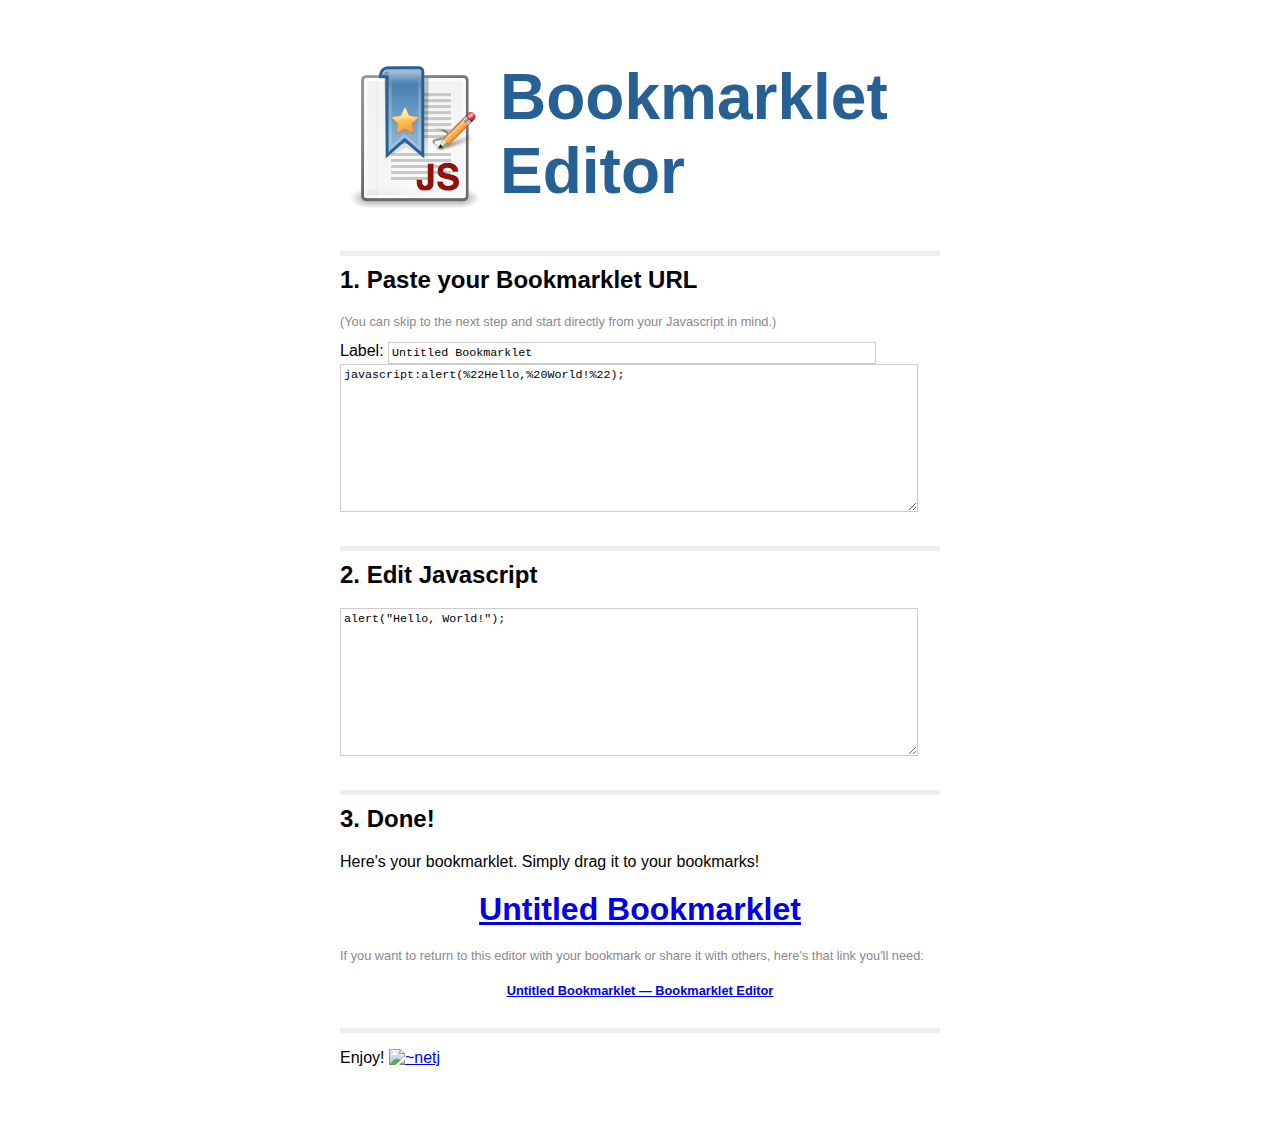
==== BookmarkletEditor/index.html @ 5b8d1cf3 "Artwork, favicon references as comments" ====
﻿<!DOCTYPE html>
<html>
    <head>
        <meta charset="utf-8">
        <title>Bookmarklet Editor</title>
        <link rel="shortcut icon" href="favicon.ico" type="image/x-icon">
        <link rel="icon" href="bookmarklet-editor.png" type="image/png">
        <script src="http://code.jquery.com/jquery-1.7.1.min.js"
            latestsrc="http://code.jquery.com/jquery-latest.min.js"
            ></script>
        <style>
            body {
                margin: 60px auto;
                width: 600px;
            }
            h2, hr {
                margin-top: 30px;
            }
            h2 {
                border-top: 5px solid #eee;
                padding-top: 10px;
            }
            hr {
                height: 5px;
                border: 0px none;
                background-color: #eee;
            }

            body {
                font-family: 'Lucida Grande', Helvetica, sans-serif;
            }
            #artwork {
                float: left;
                height: 150px;
                margin-right: 10px;
            }
            #title {
                font-size: 64px;
                color: #276094;
            }

            .advice {
                font-size: 80%;
                color: #888;
            }

            input, textarea {
                font-family: monospace;
                font-size: .9em;
                border: 1px solid #ccc;
                padding: 3px;
            }
            input {
                width: 80%;
            }
            textarea {
                width: 95%;
            }

            .link {
                display: block;
                margin: 20px auto;
                text-align: center;
                font-weight: bold;
            }
            #bookmarklet-link {
                font-size: 200%;
            }
        </style>
    </head>
    <body>
        <a href="http://netj.github.com/webutils/BookmarkletEditor/" style="text-decoration: none !important;">
            <img id="artwork" src="bookmarklet-editor.png" alt="">
            <h1 id="title">Bookmarklet Editor</h2>
        </a>

        <div id="frame">
            <div id="bookmarklet-pane">
                <h2>1. Paste your Bookmarklet URL</h2>
                <p class="advice">
                (You can skip to the next step and start directly from your Javascript in mind.)
                </p>
                <label for="bookmarklet-label">Label:</label>
                <input type="text" id="bookmarklet-label" value="Untitled Bookmarklet" size="80">
                <br>
                <textarea id="bookmarklet" rows="10" cols="80">javascript:alert(%22Hello,%20World!%22);</textarea>
                <br>
            </div>

            <div id="code-pane">
                <h2>2. Edit Javascript</h2>
                <textarea id="script" rows="10" cols="80">alert("Hello, World!");</textarea>
            </div>

            <div id="links-pane">
                <h2>3. Done!</h2>
                <p>
                Here's your bookmarklet.  Simply drag it to your bookmarks!<br>
                <a href="#" id="bookmarklet-link" class="link">Untitled Bookmarklet</a>
                </p>
                <p class="advice">
                If you want to return to this editor with your bookmark or
                share it with others, here's that link you'll need:<br>
                    <a href="#" id="link-to-editor" class="link">Untitled Bookmarklet — Bookmarklet Editor</a>
                </p>
                <hr>
                <p>
                Enjoy! <a href="https://github.com/netj"><img
                    src="http://www.gravatar.com/avatar/697258b43bbf3d4e86853b6062e42217.png"
                    alt="~netj" style="height:20px; vertical-align:top;"></a>
                </p>
                </ul>
            </div>
        </div>

        <script src="http://cdnjs.cloudflare.com/ajax/libs/coffee-script/1.2.0/coffee-script.min.js"
            origsrc="http://coffeescript.org/extras/coffee-script.js"></script>
        <script type="text/coffeescript">
            encode = ->
                bklet = "javascript:" + encodeURI this.value
                $("#bookmarklet")
                    .val(bklet)
                updateContents

            decode = ->
                bklet = this.value.replace /^\s*javascript:\s*/i, ""
                js = decodeURI bklet
                $("#script")
                    .val(js)
                updateContents

            encodeHash = (label, bklet) ->
                location.hash  = "#"+ "label="+ escape label
                location.hash += "&"+ "url="  + escape bklet

            decodeHash = ->
                if location.hash and location.hash.length > 1
                    args = {}
                    for pair in (location.hash.substring 1).split /&/
                        nv = pair.split "=", 2
                        args[nv[0]] = unescape nv[1]
                    $("#bookmarklet")
                        .val(args.url)
                        .trigger("change")
                    $("#bookmarklet-label")
                        .val(args.label)
                        .trigger("change")

            updateContents = ->
                bklet = $("#bookmarklet").val()
                label = $("#bookmarklet-label").val() ? "Your Bookmarklet"
                $("#bookmarklet-link")
                    .attr("href", bklet)
                    .text(label)
                encodeHash label, bklet
                title = label + " — Bookmarklet Editor"
                $("#link-to-editor")
                    .attr("href", location.href)
                    .text(title)
                document.title = title

            $(document).ready ->
                $("#script")
                    .keyup(encode)
                    .change(encode)
                $("#bookmarklet")
                    .keyup(decode)
                    .change(decode)
                $("#bookmarklet-label")
                    .keyup(updateContents)
                    .change(updateContents)
                decodeHash()
        </script>
    </body>
</html>
<!--
Artwork is a remix of following images:

* <http://findicons.com/icon/84715/bookmark?width=150>
* <http://findicons.com/icon/157765/pencil?id=377492>
* <http://findicons.com/icon/62870/knewstuff>

Favicon is generated using: <http://tools.dynamicdrive.com/favicon/>
-->
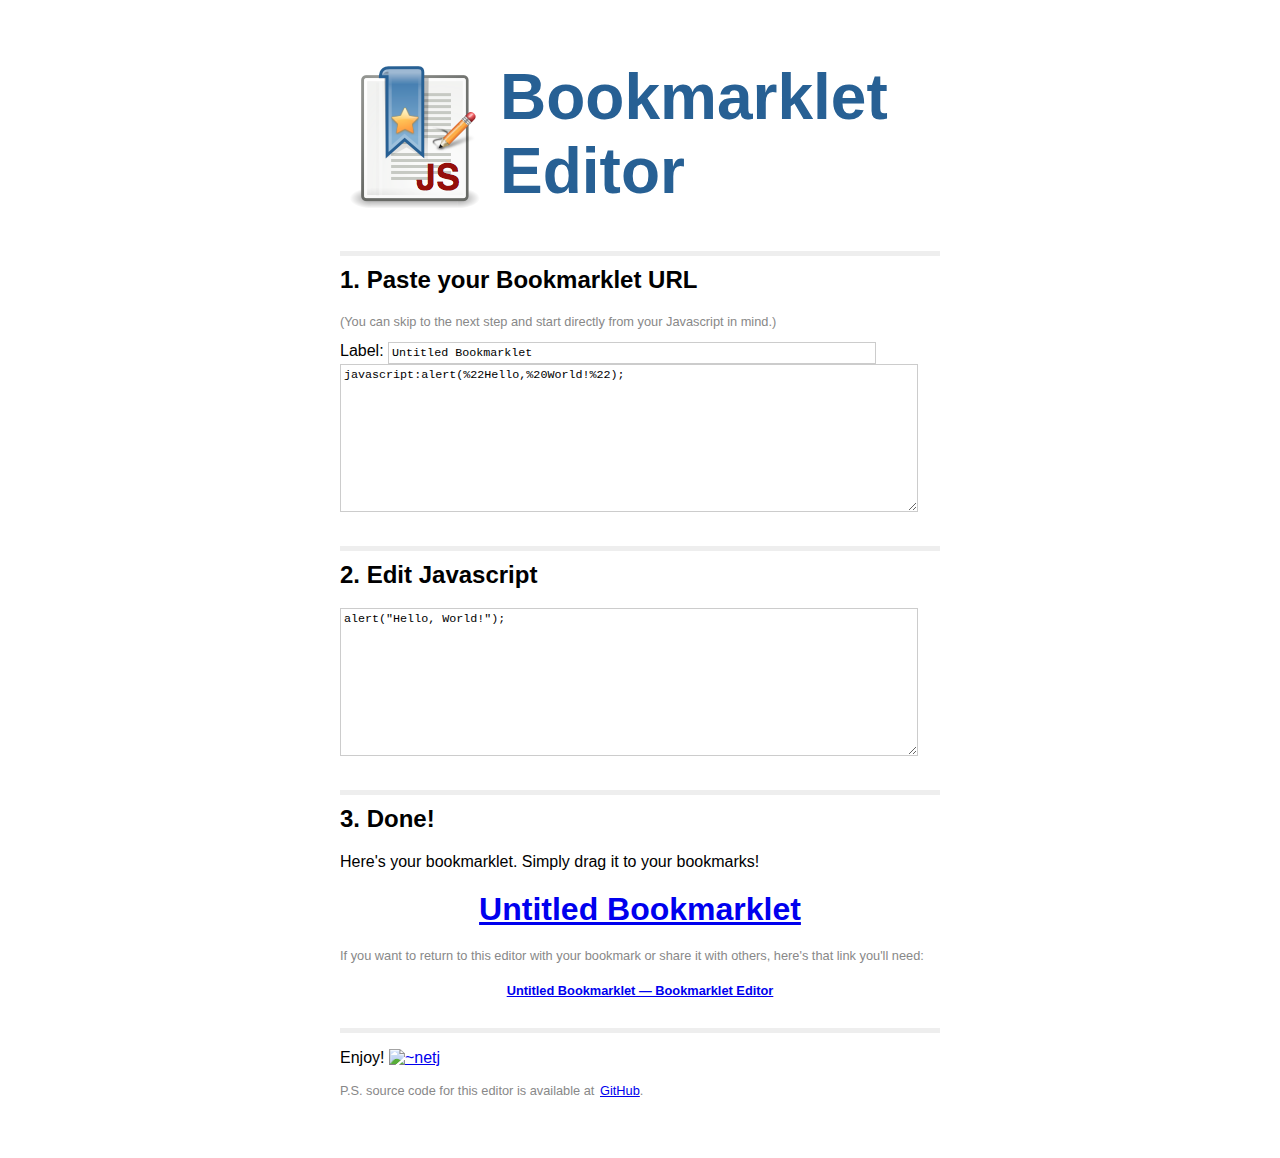
==== commit 3b56d57d: "BookmarkletEditor: Fixed some default links, added GitHub repo link" ====
--- a/BookmarkletEditor/index.html
+++ b/BookmarkletEditor/index.html
@@ -3,12 +3,16 @@
     <head>
         <meta charset="utf-8">
         <title>Bookmarklet Editor</title>
-        <link rel="shortcut icon" href="favicon.ico" type="image/x-icon">
-        <link rel="icon" href="bookmarklet-editor.png" type="image/png">
-        <script src="http://code.jquery.com/jquery-1.7.1.min.js"
-            latestsrc="http://code.jquery.com/jquery-latest.min.js"
-            ></script>
-        <style>
+        <link rel="shortcut icon" type="image/x-icon" href="favicon.ico">
+        <link rel="icon" type="image/png" href="bookmarklet-editor.png">
+        <script type="text/javascript" src="http://code.jquery.com/jquery-1.7.1.min.js"
+            latestsrc="http://code.jquery.com/jquery-latest.min.js"></script>
+        <script type="text/javascript" src="http://cdnjs.cloudflare.com/ajax/libs/coffee-script/1.2.0/coffee-script.min.js"
+            origsrc="http://coffeescript.org/extras/coffee-script.js"></script>
+        <link rel="stylesheet" type="text/css" href="codemirror2/lib/codemirror.css">
+        <script type="text/javascript" src="codemirror2/lib/codemirror.js"></script>
+        <script type="text/javascript" src="codemirror2/mode/javascript/javascript.js"></script>
+        <style type="text/css">
             body {
                 margin: 60px auto;
                 width: 600px;
@@ -89,19 +93,19 @@
 
             <div id="code-pane">
                 <h2>2. Edit Javascript</h2>
-                <textarea id="script" rows="10" cols="80">alert("Hello, World!");</textarea>
+                <textarea id="code" rows="10" cols="80">alert("Hello, World!");</textarea>
             </div>
 
             <div id="links-pane">
                 <h2>3. Done!</h2>
                 <p>
                 Here's your bookmarklet.  Simply drag it to your bookmarks!<br>
-                <a href="#" id="bookmarklet-link" class="link">Untitled Bookmarklet</a>
+                <a href="javascript:alert(%22Hello,%20World!%22);" id="bookmarklet-link" class="link">Untitled Bookmarklet</a>
                 </p>
                 <p class="advice">
                 If you want to return to this editor with your bookmark or
                 share it with others, here's that link you'll need:<br>
-                    <a href="#" id="link-to-editor" class="link">Untitled Bookmarklet — Bookmarklet Editor</a>
+                    <a href="#label=Untitled%20Bookmarklet&url=javascript%3Aalert%28%2522Hello%2C%2520World%21%2522%29%3B" id="link-to-editor" class="link">Untitled Bookmarklet — Bookmarklet Editor</a>
                 </p>
                 <hr>
                 <p>
@@ -109,25 +113,31 @@
                     src="http://www.gravatar.com/avatar/697258b43bbf3d4e86853b6062e42217.png"
                     alt="~netj" style="height:20px; vertical-align:top;"></a>
                 </p>
+                <p class="advice">
+                P.S. source code for this editor is available at <a
+                    href="https://github.com/netj/webutils/tree/gh-pages/BookmarkletEditor"><img
+                    src="https://github.com/favicon.ico" type="image/x-icon"
+                    style="vertical-align:top; margin-right:2px;"
+                    alt="">GitHub</a>.
+                </p>
                 </ul>
             </div>
         </div>
 
-        <script src="http://cdnjs.cloudflare.com/ajax/libs/coffee-script/1.2.0/coffee-script.min.js"
-            origsrc="http://coffeescript.org/extras/coffee-script.js"></script>
         <script type="text/coffeescript">
+            editor = null
+
             encode = ->
-                bklet = "javascript:" + encodeURI this.value
+                bklet = "javascript:" + encodeURI editor.getValue()
                 $("#bookmarklet")
                     .val(bklet)
-                updateContents
+                updateContents()
 
             decode = ->
                 bklet = this.value.replace /^\s*javascript:\s*/i, ""
                 js = decodeURI bklet
-                $("#script")
-                    .val(js)
-                updateContents
+                editor.setValue(js)
+                updateContents()
 
             encodeHash = (label, bklet) ->
                 location.hash  = "#"+ "label="+ escape label
@@ -160,15 +170,19 @@
                 document.title = title
 
             $(document).ready ->
-                $("#script")
-                    .keyup(encode)
-                    .change(encode)
+                # setup UI
+                $("#bookmarklet-label")
+                    .keyup(updateContents)
+                    .change(updateContents)
                 $("#bookmarklet")
                     .keyup(decode)
                     .change(decode)
-                $("#bookmarklet-label")
-                    .keyup(updateContents)
-                    .change(updateContents)
+                editor = CodeMirror.fromTextArea $("#code")[0],
+                    lineWrapping: true
+                    lineNumbers: true
+                    matchBrackets: true
+                    onChange: encode
+                # load info from URL
                 decodeHash()
         </script>
     </body>
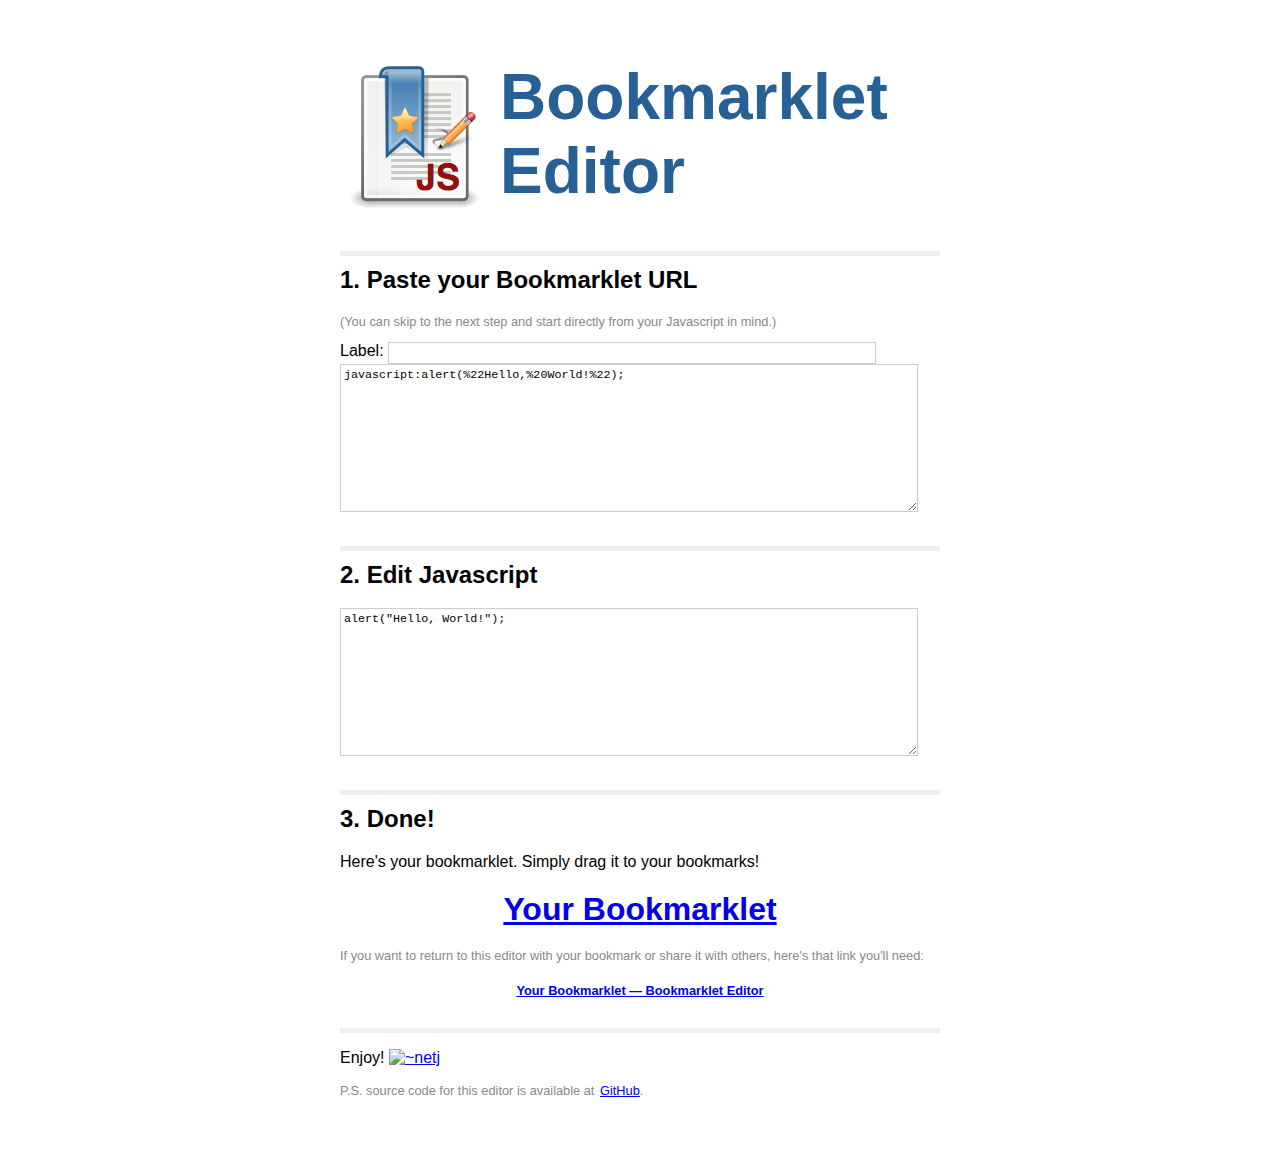
==== commit 82cd0838: "BookmarkletEditor: added Google Analytics" ====
--- a/BookmarkletEditor/index.html
+++ b/BookmarkletEditor/index.html
@@ -85,7 +85,7 @@
                 (You can skip to the next step and start directly from your Javascript in mind.)
                 </p>
                 <label for="bookmarklet-label">Label:</label>
-                <input type="text" id="bookmarklet-label" value="Untitled Bookmarklet" size="80">
+                <input type="text" id="bookmarklet-label" value="" size="80">
                 <br>
                 <textarea id="bookmarklet" rows="10" cols="80">javascript:alert(%22Hello,%20World!%22);</textarea>
                 <br>
@@ -100,12 +100,16 @@
                 <h2>3. Done!</h2>
                 <p>
                 Here's your bookmarklet.  Simply drag it to your bookmarks!<br>
-                <a href="javascript:alert(%22Hello,%20World!%22);" id="bookmarklet-link" class="link">Untitled Bookmarklet</a>
+                <a href="javascript:alert(%22Hello,%20World!%22);"
+                    id="bookmarklet-link" class="link">Your Bookmarklet</a>
                 </p>
                 <p class="advice">
                 If you want to return to this editor with your bookmark or
                 share it with others, here's that link you'll need:<br>
-                    <a href="#label=Untitled%20Bookmarklet&url=javascript%3Aalert%28%2522Hello%2C%2520World%21%2522%29%3B" id="link-to-editor" class="link">Untitled Bookmarklet — Bookmarklet Editor</a>
+                    <a
+                        href="#label=&url=javascript%3Aalert%28%2522Hello%2C%2520World%21%2522%29%3B"
+                        id="link-to-editor" class="link">Your Bookmarklet —
+                        Bookmarklet Editor</a>
                 </p>
                 <hr>
                 <p>
@@ -140,8 +144,9 @@
                 updateContents()
 
             encodeHash = (label, bklet) ->
-                location.hash  = "#"+ "label="+ escape label
-                location.hash += "&"+ "url="  + escape bklet
+                hash  = "#"+ "label="+ escape label
+                hash += "&"+ "url="  + escape bklet
+                location.hash = hash
 
             decodeHash = ->
                 if location.hash and location.hash.length > 1
@@ -155,19 +160,23 @@
                     $("#bookmarklet-label")
                         .val(args.label)
                         .trigger("change")
+                else
+                    updateContents()
 
             updateContents = ->
                 bklet = $("#bookmarklet").val()
-                label = $("#bookmarklet-label").val() ? "Your Bookmarklet"
+                label = $("#bookmarklet-label").val()
+                nonemptyLabel = label || "Your Bookmarklet"
                 $("#bookmarklet-link")
                     .attr("href", bklet)
-                    .text(label)
+                    .text(nonemptyLabel)
+                title = "#{if label?.length then "#{label} — " else ""}Bookmarklet Editor"
+                nonemptyTitle = "#{nonemptyLabel} — Bookmarklet Editor"
                 encodeHash label, bklet
-                title = label + " — Bookmarklet Editor"
+                document.title = title
                 $("#link-to-editor")
                     .attr("href", location.href)
-                    .text(title)
-                document.title = title
+                    .text(nonemptyTitle)
 
             $(document).ready ->
                 # setup UI
@@ -185,6 +194,21 @@
                 # load info from URL
                 decodeHash()
         </script>
+
+        <!-- Google Analytics -->
+        <script type="text/javascript">
+        
+          var _gaq = _gaq || [];
+          _gaq.push(['_setAccount', 'UA-29293848-1']);
+          _gaq.push(['_trackPageview']);
+        
+          (function() {
+            var ga = document.createElement('script'); ga.type = 'text/javascript'; ga.async = true;
+            ga.src = ('https:' == document.location.protocol ? 'https://ssl' : 'http://www') + '.google-analytics.com/ga.js';
+            var s = document.getElementsByTagName('script')[0]; s.parentNode.insertBefore(ga, s);
+          })();
+        
+        </script>
     </body>
 </html>
 <!--
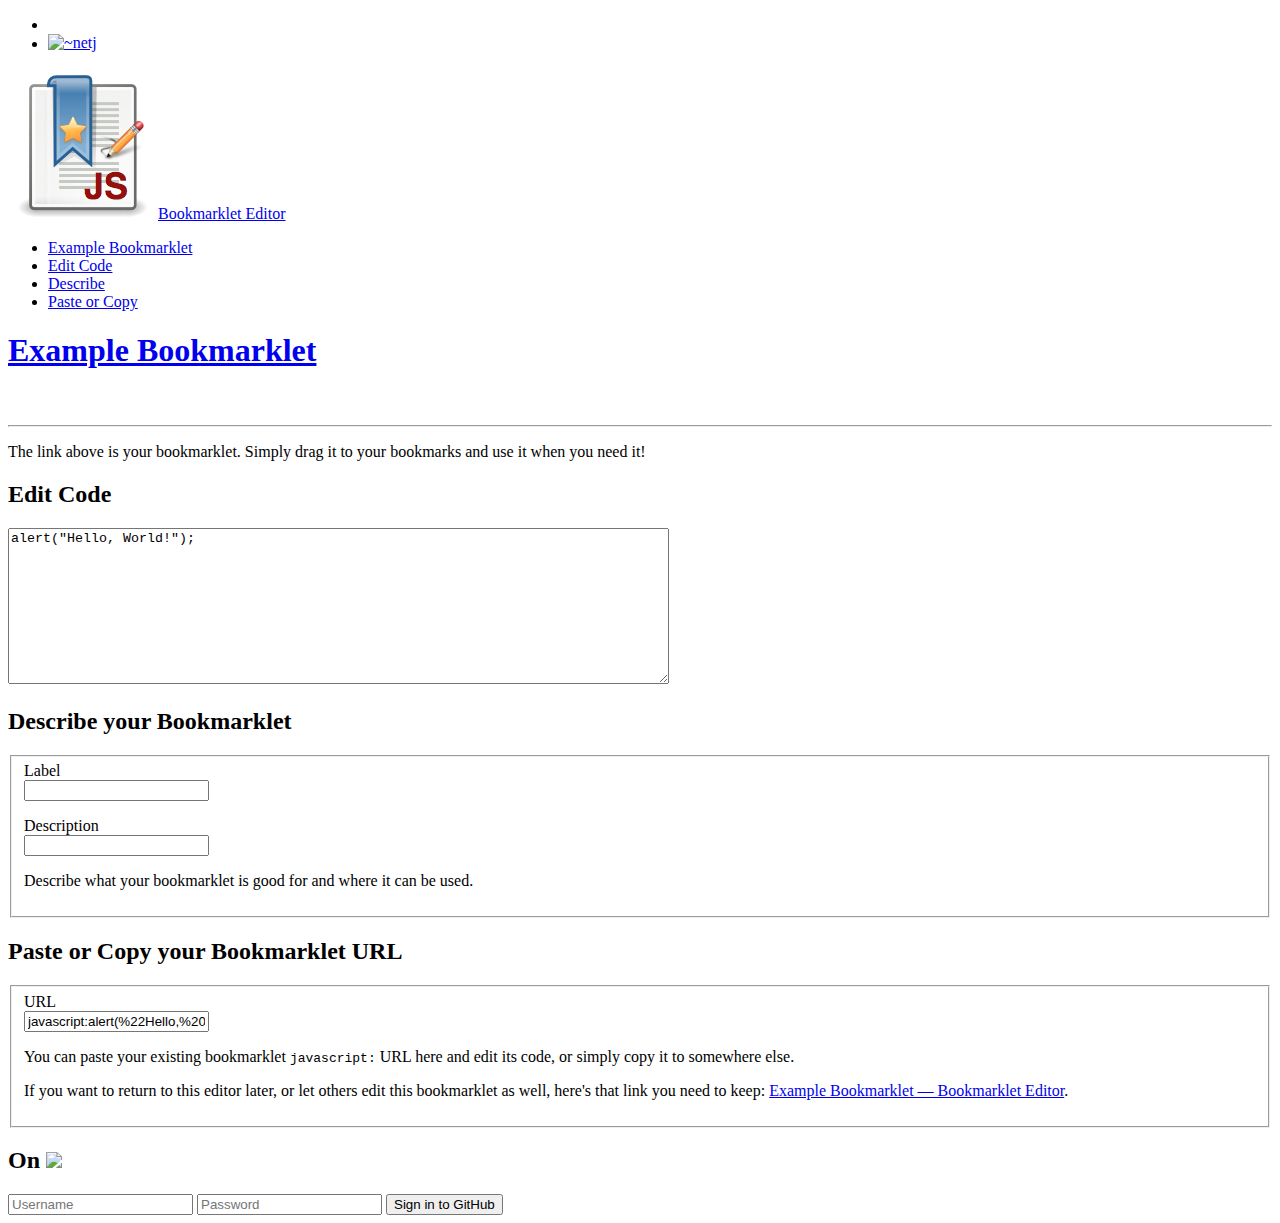
==== commit d4380636: "WIP: creating a new Gist and loading it back" ====
--- a/BookmarkletEditor/index.html
+++ b/BookmarkletEditor/index.html
@@ -1,215 +1,480 @@
 ﻿<!DOCTYPE html>
 <html>
-    <head>
-        <meta charset="utf-8">
-        <title>Bookmarklet Editor</title>
-        <link rel="shortcut icon" type="image/x-icon" href="favicon.ico">
-        <link rel="icon" type="image/png" href="bookmarklet-editor.png">
-        <script type="text/javascript" src="http://code.jquery.com/jquery-1.7.1.min.js"
-            latestsrc="http://code.jquery.com/jquery-latest.min.js"></script>
-        <script type="text/javascript" src="http://cdnjs.cloudflare.com/ajax/libs/coffee-script/1.2.0/coffee-script.min.js"
-            origsrc="http://coffeescript.org/extras/coffee-script.js"></script>
-        <link rel="stylesheet" type="text/css" href="codemirror2/lib/codemirror.css">
-        <script type="text/javascript" src="codemirror2/lib/codemirror.js"></script>
-        <script type="text/javascript" src="codemirror2/mode/javascript/javascript.js"></script>
-        <style type="text/css">
-            body {
-                margin: 60px auto;
-                width: 600px;
-            }
-            h2, hr {
-                margin-top: 30px;
-            }
-            h2 {
-                border-top: 5px solid #eee;
-                padding-top: 10px;
-            }
-            hr {
-                height: 5px;
-                border: 0px none;
-                background-color: #eee;
-            }
-
-            body {
-                font-family: 'Lucida Grande', Helvetica, sans-serif;
-            }
-            #artwork {
-                float: left;
-                height: 150px;
-                margin-right: 10px;
-            }
-            #title {
-                font-size: 64px;
-                color: #276094;
-            }
-
-            .advice {
-                font-size: 80%;
-                color: #888;
-            }
-
-            input, textarea {
-                font-family: monospace;
-                font-size: .9em;
-                border: 1px solid #ccc;
-                padding: 3px;
-            }
-            input {
-                width: 80%;
-            }
-            textarea {
-                width: 95%;
-            }
-
-            .link {
-                display: block;
-                margin: 20px auto;
-                text-align: center;
-                font-weight: bold;
-            }
-            #bookmarklet-link {
-                font-size: 200%;
-            }
-        </style>
-    </head>
-    <body>
-        <a href="http://netj.github.com/webutils/BookmarkletEditor/" style="text-decoration: none !important;">
-            <img id="artwork" src="bookmarklet-editor.png" alt="">
-            <h1 id="title">Bookmarklet Editor</h2>
-        </a>
-
-        <div id="frame">
-            <div id="bookmarklet-pane">
-                <h2>1. Paste your Bookmarklet URL</h2>
-                <p class="advice">
-                (You can skip to the next step and start directly from your Javascript in mind.)
-                </p>
-                <label for="bookmarklet-label">Label:</label>
-                <input type="text" id="bookmarklet-label" value="" size="80">
-                <br>
-                <textarea id="bookmarklet" rows="10" cols="80">javascript:alert(%22Hello,%20World!%22);</textarea>
-                <br>
+  <head>
+    <meta charset="utf-8">
+    <title>Bookmarklet Editor</title>
+    <link rel="shortcut icon" type="image/x-icon" href="favicon.ico">
+    <link rel="icon" type="image/png" href="bookmarklet-editor.png">
+    <script type="text/javascript" src="http://cdnjs.cloudflare.com/ajax/libs/coffee-script/1.3.1/coffee-script.min.js"
+      origsrc="http://coffeescript.org/extras/coffee-script.js"></script>
+    <script type="text/javascript" src="http://code.jquery.com/jquery-1.7.1.min.js"
+      latestsrc="http://code.jquery.com/jquery-latest.min.js"></script>
+    <script type="text/javascript" src="bootstrap/js/bootstrap-scrollspy.js"></script>
+    <script type="text/javascript" src="codemirror2/lib/codemirror.js"></script>
+    <script type="text/javascript" src="codemirror2/mode/javascript/javascript.js"></script>
+    <link rel="stylesheet" type="text/css" href="codemirror2/lib/codemirror.css">
+    <style type="text/less">
+      @import "bootstrap/less/bootstrap.less";
+      @import "bootstrap/less/responsive.less";
+
+      @media screen and (min-width: 980px) {
+        body {
+          padding-top : 60px;
+          padding-bottom: 40px;
+        }
+      }
+
+      .brand img {
+        height: 22px;
+        margin-right: 5px;
+        vertical-align: text-bottom;
+      }
+
+      #gist-logo {
+        height: 2.5ex;
+        vertical-align: middle;
+      }
+
+      #bookmarklet { // url
+        font-family: @monoFontFamily;
+      }
+
+      .controls {
+        .input-prepend {
+          display: block;
+          input.input-xxlarge {
+            width: 85%;
+          }
+        }
+      }
+
+      .CodeMirror {
+        background-color: @inputBackground;
+        border: 1px solid @inputBorder;
+        .border-radius(@inputBorderRadius);
+        .box-shadow(inset 0 1px 1px rgba(0,0,0,.075));
+        .transition(~"border linear 0.2s, box-shadow linear 0.2s");
+
+        // Focus state
+        &.CodeMirror-focused {
+          border-color: rgba(82,168,236,.8);
+          outline: 0;
+          outline: thin dotted \9; /* IE6-9 */
+          .box-shadow(~"inset 0 1px 1px rgba(0,0,0,.075), 0 0 8px rgba(82,168,236,.6)");
+        }
+
+        .CodeMirror-gutter {
+          .border-radius(@inputBorderRadius 0 0 @inputBorderRadius);
+        }
+        .CodeMirror-scroll {
+          height: auto;
+          overflow-y: hidden;
+          overflow-x: auto;
+        }
+      }
+    </style>
+    <script type="text/javascript" src="http://lesscss.googlecode.com/files/less-1.3.0.min.js"></script>
+  </head>
+
+  <body data-spy="scroll">
+
+    <div class="navbar navbar-fixed-top">
+      <div class="navbar-inner">
+        <div class="container-fluid">
+          <a class="btn btn-navbar" data-toggle="collapse" data-target=".nav-collapse">
+            <span class="icon-bar"></span>
+            <span class="icon-bar"></span>
+            <span class="icon-bar"></span>
+          </a>
+          <div class="pull-right">
+            <ul class="nav">
+              <li><a href="https://github.com/netj/webutils/tree/gh-pages/BookmarkletEditor"
+                  title="Fork me at GitHub"
+                  ><i class="icon-wrench icon-white"></i></a></li>
+              <li><a href="https://github.com/netj"
+                  title="Created by netj"
+                  ><img src="http://www.gravatar.com/avatar/697258b43bbf3d4e86853b6062e42217.png"
+                  alt="~netj" style="height:20px; vertical-align:text-bottom;"></a></li>
+            </ul>
+            <a class="brand" href="http://netj.github.com/webutils/BookmarkletEditor/"
+              ><img src="bookmarklet-editor.png" alt="">Bookmarklet Editor</a>
+          </div>
+          <div class="nav-collapse">
+            <ul class="nav">
+              <li class="active"><a href="#stage"><i class="icon-bookmark icon-white"></i>
+                  <span id="navbar-bookmarklet-title" >Example Bookmarklet</span></a></li>
+              <li><a href="#edit-code"><i class="icon-edit icon-white"></i> Edit Code</a></li>
+              <li><a href="#describe"><i class="icon-pencil icon-white"></i> Describe</a></li>
+              <li><a href="#paste-copy"><i class="icon-share-alt icon-white"></i> Paste or Copy</a></li>
+            </ul>
+          </div><!--/.nav-collapse -->
+        </div>
+      </div>
+    </div>
+
+    <div class="container-fluid">
+      <div class="row-fluid">
+
+        <div id="stage" class="span9">
+
+          <!-- Result -->
+          <div class="well hero-unit">
+            <h1><a href="javascript:alert(%22Hello,%20World!%22);"
+                id="bookmarklet-link" class="link">Example Bookmarklet</a></h1>
+            <br>
+            <p id="bookmarklet-description"></p>
+            <hr>
+            <p>
+            The link above is your bookmarklet.  Simply drag it to your
+            bookmarks and use it when you need it!
+            <!-- TODO explain what a bookmarklet is -->
+            </p>
+          </div>
+
+          <div id="edit-code" class="row-fluid">
+            <h2>Edit Code</h2>
+            <div class="well">
+              <textarea id="code" rows="10" cols="80">alert("Hello, World!");</textarea>
             </div>
-
-            <div id="code-pane">
-                <h2>2. Edit Javascript</h2>
-                <textarea id="code" rows="10" cols="80">alert("Hello, World!");</textarea>
+          </div>
+
+          <div id="describe" class="row-fluid">
+            <h2>Describe your Bookmarklet</h2>
+            <div class="form-horizontal well">
+              <fieldset>
+                <div class="control-group">
+                  <label class="control-label" for="label">Label</label>
+                  <div class="controls">
+                    <div class="input-prepend">
+                      <span class="add-on"><i class="icon-tag"></i></span
+                        ><input type="text" id="label" class="input-xlarge" value="">
+                    </div>
+                    <p class="help-block"></p>
+                  </div>
+                </div>
+                <div class="control-group">
+                  <label class="control-label" for="description">Description</label>
+                  <div class="controls">
+                    <div class="input-prepend">
+                      <span class="add-on"><i class="icon-comment"></i></span
+                        ><input type="text" id="description" class="input-xxlarge" value="">
+                    </div>
+                    <p class="help-block">Describe what your bookmarklet is good for and where it can be used.</p>
+                  </div>
+                </div>
+              </fieldset>
             </div>
-
-            <div id="links-pane">
-                <h2>3. Done!</h2>
-                <p>
-                Here's your bookmarklet.  Simply drag it to your bookmarks!<br>
-                <a href="javascript:alert(%22Hello,%20World!%22);"
-                    id="bookmarklet-link" class="link">Your Bookmarklet</a>
-                </p>
-                <p class="advice">
-                If you want to return to this editor with your bookmark or
-                share it with others, here's that link you'll need:<br>
-                    <a
+          </div>
+
+          <div id="paste-copy" class="row-fluid">
+            <h2>Paste or Copy your Bookmarklet URL</h2>
+            <div class="form-horizontal well">
+              <fieldset>
+                <div class="control-group">
+                  <label class="control-label" for="bookmarklet">URL</label>
+                  <div class="controls">
+                    <div class="input-prepend">
+                      <span class="add-on"><i class="icon-globe"></i></span
+                        ><input type="text" id="bookmarklet" class="input-xxlarge"
+                        value="javascript:alert(%22Hello,%20World!%22);">
+                    </div>
+                    <p class="help-block">
+                      You can paste your existing bookmarklet
+                      <code>javascript:</code> URL here and edit its code, or
+                      simply copy it to somewhere else.
+                    </p>
+                    <p class="help-block">
+                      If you want to return to this editor later, or let
+                      others edit this bookmarklet as well, here's that link
+                      you need to keep:
+                      <a
                         href="#label=&url=javascript%3Aalert%28%2522Hello%2C%2520World%21%2522%29%3B"
-                        id="link-to-editor" class="link">Your Bookmarklet —
-                        Bookmarklet Editor</a>
-                </p>
-                <hr>
-                <p>
-                Enjoy! <a href="https://github.com/netj"><img
-                    src="http://www.gravatar.com/avatar/697258b43bbf3d4e86853b6062e42217.png"
-                    alt="~netj" style="height:20px; vertical-align:top;"></a>
-                </p>
-                <p class="advice">
-                P.S. source code for this editor is available at <a
-                    href="https://github.com/netj/webutils/tree/gh-pages/BookmarkletEditor"><img
-                    src="https://github.com/favicon.ico" type="image/x-icon"
-                    style="vertical-align:top; margin-right:2px;"
-                    alt="">GitHub</a>.
-                </p>
-                </ul>
+                        id="link-to-editor" class="link">Example Bookmarklet —
+                        Bookmarklet Editor</a>.
+                    </p>
+                  </div>
+                  <p class="help-block"></p>
+                </div>
+              </fieldset>
             </div>
+          </div>
+
         </div>
 
-        <script type="text/coffeescript">
-            editor = null
-
-            encode = ->
-                bklet = "javascript:" + encodeURI editor.getValue()
-                $("#bookmarklet")
-                    .val(bklet)
-                updateContents()
-
-            decode = ->
-                bklet = this.value.replace /^\s*javascript:\s*/i, ""
-                js = decodeURI bklet
-                editor.setValue(js)
-                updateContents()
-
-            encodeHash = (label, bklet) ->
-                hash  = "#"+ "label="+ escape label
-                hash += "&"+ "url="  + escape bklet
-                location.hash = hash
-
-            decodeHash = ->
-                if location.hash and location.hash.length > 1
-                    args = {}
-                    for pair in (location.hash.substring 1).split /&/
-                        nv = pair.split "=", 2
-                        args[nv[0]] = unescape nv[1]
-                    $("#bookmarklet")
-                        .val(args.url)
-                        .trigger("change")
-                    $("#bookmarklet-label")
-                        .val(args.label)
-                        .trigger("change")
-                else
-                    updateContents()
-
-            updateContents = ->
-                bklet = $("#bookmarklet").val()
-                label = $("#bookmarklet-label").val()
-                nonemptyLabel = label || "Your Bookmarklet"
-                $("#bookmarklet-link")
-                    .attr("href", bklet)
-                    .text(nonemptyLabel)
-                title = "#{if label?.length then "#{label} — " else ""}Bookmarklet Editor"
-                nonemptyTitle = "#{nonemptyLabel} — Bookmarklet Editor"
-                encodeHash label, bklet
-                document.title = title
-                $("#link-to-editor")
-                    .attr("href", location.href)
-                    .text(nonemptyTitle)
-
-            $(document).ready ->
-                # setup UI
-                $("#bookmarklet-label")
-                    .keyup(updateContents)
-                    .change(updateContents)
-                $("#bookmarklet")
-                    .keyup(decode)
-                    .change(decode)
-                editor = CodeMirror.fromTextArea $("#code")[0],
-                    lineWrapping: true
-                    lineNumbers: true
-                    matchBrackets: true
-                    onChange: encode
-                # load info from URL
-                decodeHash()
-        </script>
-
-        <!-- Google Analytics -->
-        <script type="text/javascript">
-        
-          var _gaq = _gaq || [];
-          _gaq.push(['_setAccount', 'UA-29293848-1']);
-          _gaq.push(['_trackPageview']);
-        
-          (function() {
-            var ga = document.createElement('script'); ga.type = 'text/javascript'; ga.async = true;
-            ga.src = ('https:' == document.location.protocol ? 'https://ssl' : 'http://www') + '.google-analytics.com/ga.js';
-            var s = document.getElementsByTagName('script')[0]; s.parentNode.insertBefore(ga, s);
-          })();
-        
-        </script>
-    </body>
+
+        <!-- From Gists -->
+
+        <div id="saved-pane" class="span3">
+          <h2>
+            On <a href="https://gist.github.com/"><img id="gist-logo"
+              src="https://a248.e.akamai.net/assets.github.com/images/modules/header/logo_gist.png?1315867479"></a>
+          </h2>
+          <form class="well form" id="githubSignInForm">
+            <input class="input" type="text" id="githubLogin" placeholder="Username">
+            <input class="input" type="password" id="githubPassword" placeholder="Password">
+            <button type="submit" class="btn btn-primary" id="githubSignIn">Sign in to GitHub</button>
+          </form>
+          <div id="gists" style="display:none;" class="container-fluid form">
+            <h3>Actions</h3>
+            <button id="update-gist" class="btn btn-primary">Update Gist</button>
+            <button id="fork-gist" class="btn btn-primary">Fork Gist</button>
+            <button id="create-new-gist" class="btn">Save as new Gist</button>
+
+            <h3><span id="githubSignInUser">Github User</span>'s Bookmarklets
+              <button class="btn btn-mini" id="githubSignOut">Sign out</button></h3>
+            <ul>
+            </ul>
+
+            <input type="text" id="gist-id" class="input-small" placeholder="Gist ID">
+            <button id="load-gist" class="btn btn-small">Load Gist</button>
+          </div>
+        </div>
+
+      </div>
+
+    </div>
+
+    <script type="text/coffeescript">
+      ## editor
+      editor = null
+
+      encode = ->
+        bklet = "javascript:" + encodeURI editor.getValue()
+        $("#bookmarklet")
+          .val(bklet)
+        updateContents()
+
+      decode = ->
+        bklet = this.value.replace /^\s*javascript:\s*/i, ""
+        js = decodeURI bklet
+        editor.setValue(js)
+        updateContents()
+
+      encodeHash = (label, bklet, descr) ->
+        hash  = ""
+        hash += "label="+ encodeURIComponent label
+        hash += "&"
+        hash += "url="  + encodeURIComponent bklet
+        hash += "&"
+        hash += "description="  + encodeURIComponent descr
+        location.hash = "#" + (
+          unless typeof btoa == "function" then hash
+          else if hash.match /%[8-9A-F][0-9A-F]/i then "base64,#{btoa hash}"
+          else hash
+        )
+
+
+      decodeHash = ->
+        if location.hash and location.hash.length > 1
+          hash = location.hash.substring 1
+          if m = hash.match /^base64,(.*)$/
+            hash = atob m[1]
+          args = {}
+          for pair in hash.split /&/
+            nv = pair.split "=", 2
+            args[nv[0]] = decodeURIComponent nv[1]
+          $("#bookmarklet")
+            .val(args.url)
+            .trigger("change")
+          $("#label")
+            .val(args.label)
+            .trigger("change")
+          $("#description")
+            .val(args.description)
+            .trigger("change")
+        else
+          updateContents()
+
+      updateContents = ->
+        bklet = $("#bookmarklet").val()
+        label = $("#label").val()
+        descr = $("#description").val()
+        nonemptyLabel = label || "Example Bookmarklet"
+        $("#bookmarklet-link")
+          .attr("href", bklet)
+          .text(nonemptyLabel)
+        $("#navbar-bookmarklet-title")
+          .text(nonemptyLabel)
+        $("#bookmarklet-description")
+          .text(descr)
+        title = "#{if label?.length then "#{label} — " else ""}Bookmarklet Editor"
+        nonemptyTitle = "#{nonemptyLabel} — Bookmarklet Editor"
+        encodeHash label, bklet, descr
+        document.title = title
+        $("#link-to-editor")
+          .attr("href", location.href)
+          .text(nonemptyTitle)
+
+      $ ->
+        # setup UI
+        $("#label, #description")
+          .keyup(updateContents)
+          .change(updateContents)
+        $("#bookmarklet")
+          .keyup(decode)
+          .change(decode)
+        window.editor = editor = CodeMirror.fromTextArea $("#code")[0],
+          lineWrapping: true
+          lineNumbers: true
+          matchBrackets: true
+          onChange: encode
+        # prevent navbar links from breaking location hash
+        navbarHeight = $(".navbar")[0].offsetHeight
+        $win = $(window)
+        $(".nav a[href^='#']")
+          .each( ->
+            jumpTo = $(this.getAttribute "href")[0]
+            #this.removeAttribute "href"
+            $(this).click((event) ->
+              jumpTo.scrollIntoView()
+              $win.scrollTop($win.scrollTop() - navbarHeight - 10)
+              event.preventDefault()
+            )
+          )
+        # load info from URL
+        decodeHash()
+      </script>
+
+
+
+      <script type="text/coffeescript">
+      ## Gist storage
+      gistPane = $("#gists")
+      gistList = gistPane.find("ul")
+
+      githubAPI = (method = "GET", path = "/", data = null, headers = null) ->
+        $.ajax
+          type: method
+          url: "https://api.github.com#{path}"
+          contentType: "application/json"
+          processData: false
+          data: if data? then JSON.stringify data
+          headers: headers
+          dataType: "json"
+
+      loadGist = (gistId) ->
+        $("#gist-id").val(gistId)
+        githubAPI("GET", "/gists/#{gistId}")
+          .success (gist) ->
+            # decode gist
+            code = null
+            for lang in "js,coffee".split /,/
+              break if (code = gist.files?["bookmarklet.#{lang}"]?.content)?
+            # TODO fail unless code?
+            [label, descr] = gist.description.split /\n/, 2
+            # update UI
+            window.editor.setValue(code)
+            $("#label").val(label)
+            $("#description")
+              .val(descr)
+              .change()
+          # TODO .fail ...
+
+      loadGistsList = (access_token = localStorage.githubAccessToken) ->
+        handleAuthError = (err) ->
+          gistPane.css(display:"none")
+        # TODO githubAPI
+        $.getJSON "https://api.github.com/user?access_token=#{access_token}", (user) ->
+            $("#githubSignInUser", gistPane)
+              .text(user.login)
+          .fail handleAuthError
+        # TODO githubAPI
+        $.getJSON "https://api.github.com/gists?access_token=#{access_token}", (gists) ->
+            gistList.find("li").remove()
+            for gist in gists when gist.files?["bookmarklet.js"]? # TODO bookmarklet.#{lang}
+              do (gist) ->
+                console.log gist
+                $("<li>")
+                  .attr(title: gist.id)
+                  .append(
+                    $("<a>")
+                      .attr(href: "#gist=#{gist.id}")
+                      .text(gist.description)
+                      .click((event) ->
+                          loadGist gist.id
+                          event.preventDefault()
+                        )
+                  )
+                  .appendTo(gistList)
+            gistPane.css(display:"")
+            $("#githubSignInForm").remove()
+          .fail handleAuthError
+
+      createNewGist = (label, description, code, lang = "js") ->
+        files = {}
+        files["bookmarklet.#{lang}"] =
+          content: code
+        githubAPI "POST", "/gists",
+              description: "#{label}\n#{description}"
+              public: true
+              files: files
+            ,
+              Authorization: "token #{localStorage.githubAccessToken}"
+          .success (newGist) ->
+            # get new gist ID from res and update UI
+            console.log newGist
+            loadGist newGist.id
+            # TODO add it directly to the list
+            setTimeout loadGistsList, 1000
+          # TODO .fail handleError
+
+      authenticateWithGitHub = (githubLogin, githubPassword) ->
+        githubAPI "POST", "/authorizations",
+              scopes:["gist"]
+              note:"Bookmarklet Editor"
+              note_url:"http://netj.github.com/webutils/BookmarkletEditor/"
+            ,
+              Authorization: "Basic #{btoa("#{githubLogin}:#{githubPassword}")}"
+          .success (res) ->
+            localStorage.githubAccessToken = res.token
+            loadGistsList res.token
+
+      $ ->
+        # sign in/out events
+        doSignIn = (event) ->
+          authenticateWithGitHub $("#githubLogin").val(), $("#githubPassword").val()
+          event.preventDefault()
+        $("#githubSignInForm").submit doSignIn
+        $("#githubSignIn").click doSignIn
+        doSignOut = (event) ->
+          # TODO DELETE /authorizations/:id
+          delete localStorage.githubAccessToken
+        $("#githubSignOut").click doSignOut
+
+        # create new gist
+        $("#create-new-gist").click (event) ->
+          label = $("#label").val()
+          descr = $("#description").val()
+          code = window.editor.getValue()
+          createNewGist label, descr, code
+
+        # load gist
+        $("#load-gist").click (event) ->
+          loadGist $("#gist-id").val()
+
+        # load saved bookmarklets from GitHub gists
+        if localStorage.githubAccessToken?
+          loadGistsList localStorage.githubAccessToken
+        else
+          gistPane.css(display:"none")
+
+    </script>
+
+    <!-- Google Analytics -->
+    <script type="text/javascript">
+
+      var _gaq = _gaq || [];
+      _gaq.push(['_setAccount', 'UA-29293848-1']);
+      _gaq.push(['_trackPageview']);
+
+      (function() {
+       var ga = document.createElement('script'); ga.type = 'text/javascript'; ga.async = true;
+       ga.src = ('https:' == document.location.protocol ? 'https://ssl' : 'http://www') + '.google-analytics.com/ga.js';
+       var s = document.getElementsByTagName('script')[0]; s.parentNode.insertBefore(ga, s);
+       })();
+
+    </script>
+  </body>
 </html>
 <!--
 Artwork is a remix of following images:
@@ -219,4 +484,6 @@
 * <http://findicons.com/icon/62870/knewstuff>
 
 Favicon is generated using: <http://tools.dynamicdrive.com/favicon/>
+
+vim:ft=html:sw=2:sts=2:ts=8:et
 -->
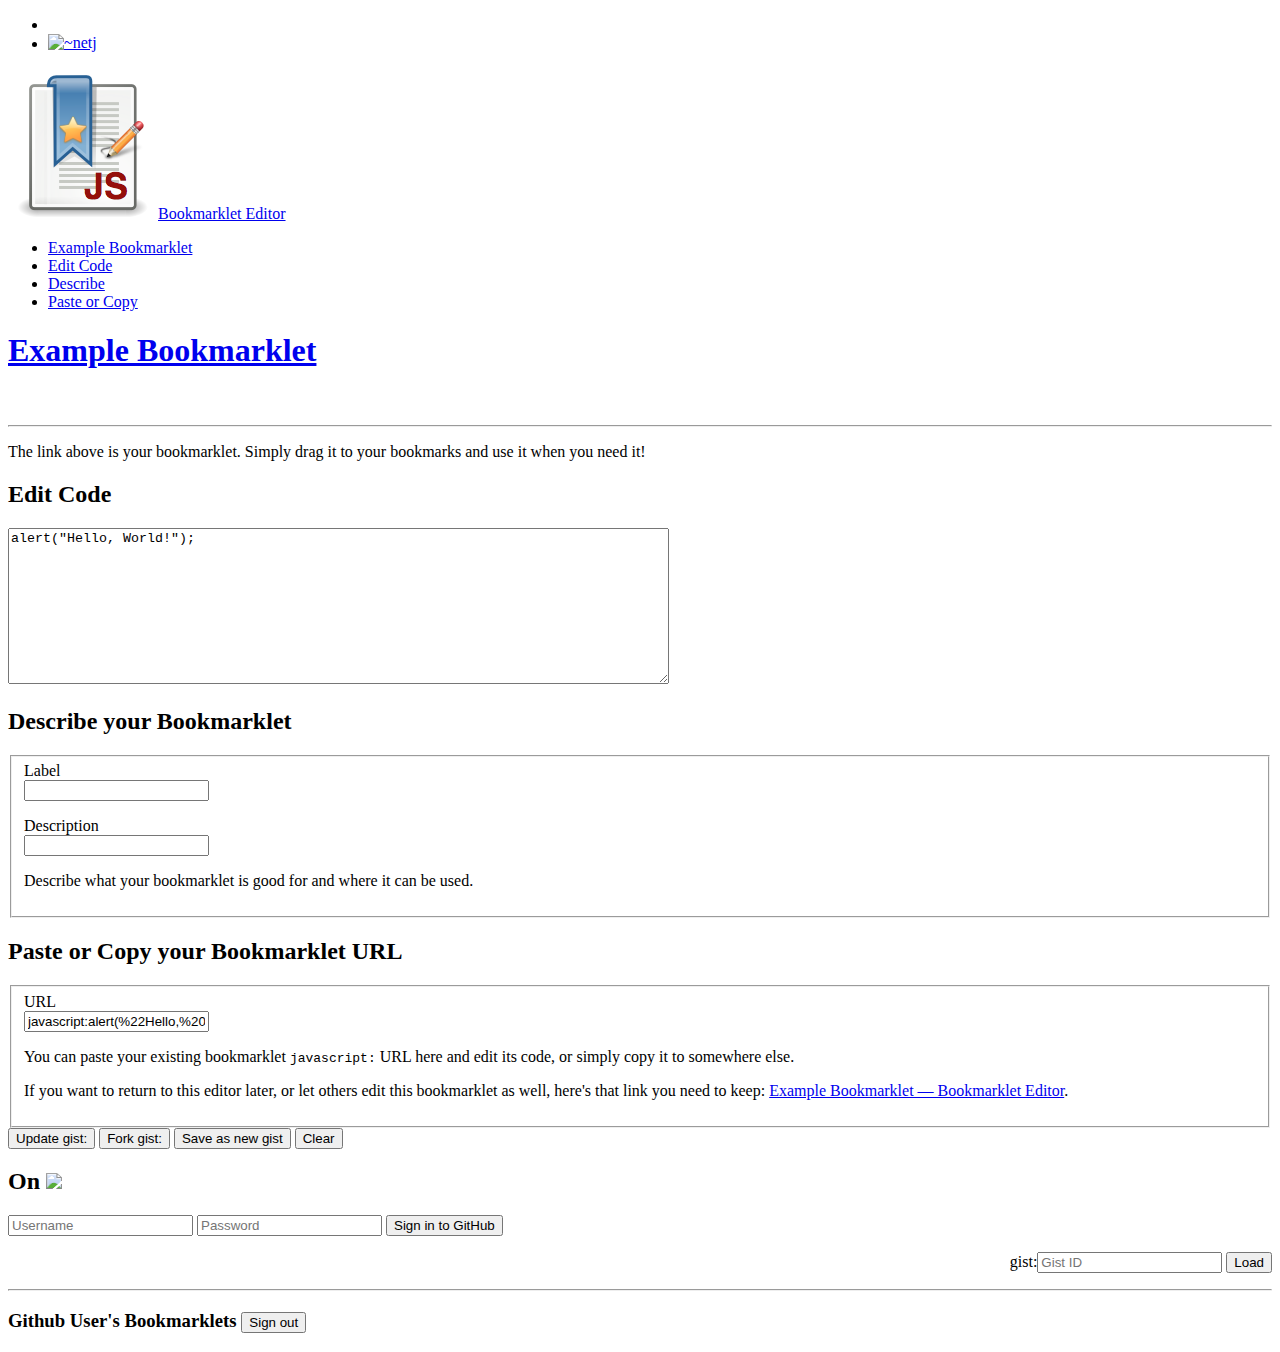
==== commit 23d0f730: "Gist code import fixed" ====
--- a/BookmarkletEditor/index.html
+++ b/BookmarkletEditor/index.html
@@ -71,6 +71,22 @@
           overflow-y: hidden;
           overflow-x: auto;
         }
+      }
+
+      .githubAuthRequired {
+        display: none;
+        &.signedIn {
+          display: initial;
+        }
+      }
+
+      .inactive {
+        display: none;
+      }
+
+      #save-share .btn {
+        .pull-right;
+        margin: 0 5px;
       }
     </style>
     <script type="text/javascript" src="http://lesscss.googlecode.com/files/less-1.3.0.min.js"></script>
@@ -199,34 +215,59 @@
             </div>
           </div>
 
+          <div id="save-share" class="row-fluid pull-right">
+            <!--
+            <h2>Save and Share your Bookmarklet</h2>
+            <div class="well">
+            -->
+              <span class="githubAuthRequired">
+                <button id="update-gist" class="btn btn-primary inactive"><i
+                  class="icon-ok icon-white"></i> Update gist: <span
+                    class="current-gist-id"></span></button>
+                <button id="fork-gist" class="btn btn-primary inactive"><i
+                    class="icon-plus icon-white"></i> Fork gist: <span
+                    class="current-gist-id"></span></button>
+              </span>
+              <button id="create-new-gist" class="btn btn-primary"><i
+                  class="icon-plus icon-white"></i> Save as new gist</button>
+              <button type="reset" id="clear" class="btn btn-danger"><i
+                  class="icon-trash icon-white"></i> Clear</button>
+          </div>
+
         </div>
 
 
         <!-- From Gists -->
 
         <div id="saved-pane" class="span3">
-          <h2>
-            On <a href="https://gist.github.com/"><img id="gist-logo"
-              src="https://a248.e.akamai.net/assets.github.com/images/modules/header/logo_gist.png?1315867479"></a>
-          </h2>
-          <form class="well form" id="githubSignInForm">
-            <input class="input" type="text" id="githubLogin" placeholder="Username">
-            <input class="input" type="password" id="githubPassword" placeholder="Password">
-            <button type="submit" class="btn btn-primary" id="githubSignIn">Sign in to GitHub</button>
-          </form>
-          <div id="gists" style="display:none;" class="container-fluid form">
-            <h3>Actions</h3>
-            <button id="update-gist" class="btn btn-primary">Update Gist</button>
-            <button id="fork-gist" class="btn btn-primary">Fork Gist</button>
-            <button id="create-new-gist" class="btn">Save as new Gist</button>
-
-            <h3><span id="githubSignInUser">Github User</span>'s Bookmarklets
-              <button class="btn btn-mini" id="githubSignOut">Sign out</button></h3>
-            <ul>
-            </ul>
-
-            <input type="text" id="gist-id" class="input-small" placeholder="Gist ID">
-            <button id="load-gist" class="btn btn-small">Load Gist</button>
+          <div class="row-fluid">
+            <h2>
+              On <a href="https://gist.github.com/"><img id="gist-logo"
+                src="https://a248.e.akamai.net/assets.github.com/images/modules/header/logo_gist.png?1315867479"></a>
+            </h2>
+            <p>
+              <form class="well form" id="githubSignInForm">
+                <input class="input" type="text" id="githubLogin" placeholder="Username">
+                <input class="input" type="password" id="githubPassword" placeholder="Password">
+                <button type="submit" class="btn btn-primary" id="githubSignIn">Sign in to GitHub</button>
+              </form>
+            </p>
+
+            <div class="githubAuthRequired">
+              <p style="text-align:right;">
+                <span class="input-prepend">
+                  <span class="add-on" for="gist-id">gist:</span><input
+                  type="text" id="gist-id" class="input input-small" placeholder="Gist ID">
+                </span>
+                <button id="load-gist" class="btn btn-small">Load</button>
+              </p>
+              <hr>
+
+              <h3><span id="githubSignInUser">Github User</span>'s Bookmarklets
+                <button class="btn btn-mini pull-right" id="githubSignOut">Sign out</button></h3>
+              <ul>
+              </ul>
+            </div>
           </div>
         </div>
 
@@ -262,7 +303,6 @@
           else if hash.match /%[8-9A-F][0-9A-F]/i then "base64,#{btoa hash}"
           else hash
         )
-
 
       decodeHash = ->
         if location.hash and location.hash.length > 1
@@ -282,6 +322,7 @@
           $("#description")
             .val(args.description)
             .trigger("change")
+          # TODO gist-id to args.gist
         else
           updateContents()
 
@@ -318,6 +359,11 @@
           lineNumbers: true
           matchBrackets: true
           onChange: encode
+        $("#clear").click (event) ->
+          $("#label, #description")
+            .val("")
+          editor.setValue("")
+
         # prevent navbar links from breaking location hash
         navbarHeight = $(".navbar")[0].offsetHeight
         $win = $(window)
@@ -336,13 +382,12 @@
       </script>
 
 
-
       <script type="text/coffeescript">
       ## Gist storage
-      gistPane = $("#gists")
-      gistList = gistPane.find("ul")
-
-      githubAPI = (method = "GET", path = "/", data = null, headers = null) ->
+      gistList = $("#saved-pane ul")
+
+      githubAPI = (method = "GET", path = "/", data = null, headers = {}) ->
+        headers.Authorization ?= "token #{localStorage.githubAccessToken}"
         $.ajax
           type: method
           url: "https://api.github.com#{path}"
@@ -352,94 +397,161 @@
           headers: headers
           dataType: "json"
 
+      # add front matter comments with bookmarklet editor URL
+      exportCode = (code) ->
+        """
+        /* Created with YouScript Bookmarklet Editor
+         * http://netj.github.com/youscript
+         */
+
+
+        """ + code
+      importCode = (code) ->
+        delim = "\n\n"
+        [frontmatter] = code.split delim, 1
+        code.substring (frontmatter.length + delim.length)
+
+      encodeToGist = (label, description, code) ->
+        files = {}
+        files["bookmarklet.js"] =
+          content: exportCode code
+        gist =
+          description: "#{label.replace(/—/g, "——")} — #{description}"
+          files: files
+
+      decodeFromGist = (gist) ->
+        code = gist.files?["bookmarklet.js"]?.content
+        # TODO fail unless code?
+        code = importCode code if code?
+        [label, description] = gist.description.split " — ", 2
+        label = label.replace(/——/g, "—")
+        isOwner = gist.user.login == localStorage.githubUserLogin
+        
+        [label, description, code, isOwner]
+
+      updateUI = (label, description, code, isOwner) ->
+        window.editor.setValue(code)
+        $("#label").val(label)
+        $("#description")
+          .val(description)
+          .change()
+        $(".current-gist-id")
+          .text(gist.id)
+        # action buttons
+        $("#update-gist").toggleClass("inactive",  isOwner)
+        $("#fork-gist"  ).toggleClass("inactive", !isOwner)
+        $("#create-new-gist").addClass("inactive")
+
       loadGist = (gistId) ->
         $("#gist-id").val(gistId)
         githubAPI("GET", "/gists/#{gistId}")
           .success (gist) ->
-            # decode gist
-            code = null
-            for lang in "js,coffee".split /,/
-              break if (code = gist.files?["bookmarklet.#{lang}"]?.content)?
-            # TODO fail unless code?
-            [label, descr] = gist.description.split /\n/, 2
-            # update UI
-            window.editor.setValue(code)
-            $("#label").val(label)
-            $("#description")
-              .val(descr)
-              .change()
+            window.gist = gist
+            console.log "loadGist", gist
+            updateUI (decodeFromGist gist)...
           # TODO .fail ...
 
+      unloadGist = ->
+        # disassociate gist
+        $(".current-gist-id").text("")
+        $("#update-gist").addClass("inactive")
+        $("#fork-gist"  ).addClass("inactive")
+        $("#create-new-gist").removeClass("inactive")
+
+      createNewGist = (bookmarklet...) ->
+        gist = encodeToGist bookmarklet...
+        gist.public ?= true # TODO private gist
+        githubAPI("POST", "/gists", gist)
+          .success (newGist) ->
+            # get new gist ID from res and update UI
+            console.log "create", newGist
+            updateUI (decodeFromGist newGist)...
+            # TODO add it directly to the list
+            setTimeout loadGistsList, 1000
+          # TODO .fail handleError
+
+      updateGist = (bookmarklet...) ->
+        id = $(".current-gist-id").first().text()
+        gist = encodeToGist bookmarklet...
+        githubAPI("PATCH", "/gists/#{id}", gist)
+          .success (newGist) ->
+            console.log "update", newGist
+            updateUI (decodeFromGist newGist)...
+            setTimeout loadGistsList, 1000
+          # TODO .fail handleError
+
+      forkGist = (bookmarklet...) ->
+        id = $(".current-gist-id").first().text()
+        gist = encodeToGist bookmarklet...
+        githubAPI("POST", "/gists/#{id}/fork", gist)
+          .success (newGist) ->
+            # TODO Location: header
+            console.log "fork", newGist
+            updateUI (decodeFromGist newGist)...
+            setTimeout loadGistsList, 1000
+          # TODO .fail handleError
+
       loadGistsList = (access_token = localStorage.githubAccessToken) ->
-        handleAuthError = (err) ->
-          gistPane.css(display:"none")
-        # TODO githubAPI
-        $.getJSON "https://api.github.com/user?access_token=#{access_token}", (user) ->
-            $("#githubSignInUser", gistPane)
+        handleListError = (err) ->
+          signOutFromGithub()
+        githubAPI("GET", "/user")
+          .success (user) ->
+            $("#githubSignInUser")
               .text(user.login)
-          .fail handleAuthError
-        # TODO githubAPI
-        $.getJSON "https://api.github.com/gists?access_token=#{access_token}", (gists) ->
+          .fail handleListError
+        githubAPI("GET", "/gists")
+          .success (gists) ->
             gistList.find("li").remove()
-            for gist in gists when gist.files?["bookmarklet.js"]? # TODO bookmarklet.#{lang}
+            for gist in gists when gist.files?["bookmarklet.js"]?
               do (gist) ->
-                console.log gist
+                console.log "list", gist
+                [label, description] = decodeFromGist gist
                 $("<li>")
-                  .attr(title: gist.id)
+                  .attr(title: "gist: #{gist.id}")
                   .append(
                     $("<a>")
                       .attr(href: "#gist=#{gist.id}")
-                      .text(gist.description)
+                      .append($("<b>").text(label))
                       .click((event) ->
                           loadGist gist.id
                           event.preventDefault()
                         )
                   )
+                  .append("<br>")
+                  .append($("<small>").text(description))
                   .appendTo(gistList)
-            gistPane.css(display:"")
             $("#githubSignInForm").remove()
-          .fail handleAuthError
-
-      createNewGist = (label, description, code, lang = "js") ->
-        files = {}
-        files["bookmarklet.#{lang}"] =
-          content: code
-        githubAPI "POST", "/gists",
-              description: "#{label}\n#{description}"
-              public: true
-              files: files
-            ,
-              Authorization: "token #{localStorage.githubAccessToken}"
-          .success (newGist) ->
-            # get new gist ID from res and update UI
-            console.log newGist
-            loadGist newGist.id
-            # TODO add it directly to the list
-            setTimeout loadGistsList, 1000
-          # TODO .fail handleError
-
-      authenticateWithGitHub = (githubLogin, githubPassword) ->
+            $(".githubAuthRequired").addClass("signedIn")
+          .fail handleListError
+
+      signInToGithub = (githubLogin, githubPassword) ->
         githubAPI "POST", "/authorizations",
               scopes:["gist"]
               note:"Bookmarklet Editor"
               note_url:"http://netj.github.com/webutils/BookmarkletEditor/"
             ,
-              Authorization: "Basic #{btoa("#{githubLogin}:#{githubPassword}")}"
+              Authorization: "basic #{btoa("#{githubLogin}:#{githubPassword}")}"
           .success (res) ->
             localStorage.githubAccessToken = res.token
             loadGistsList res.token
 
+      signOutFromGithub = ->
+        # TODO DELETE /authorizations/:id
+        delete localStorage.githubAccessToken
+        $(".githubAuthRequired").removeClass("signedIn")
+
       $ ->
         # sign in/out events
         doSignIn = (event) ->
-          authenticateWithGitHub $("#githubLogin").val(), $("#githubPassword").val()
+          signInToGithub $("#githubLogin").val(), $("#githubPassword").val()
           event.preventDefault()
         $("#githubSignInForm").submit doSignIn
         $("#githubSignIn").click doSignIn
-        doSignOut = (event) ->
-          # TODO DELETE /authorizations/:id
-          delete localStorage.githubAccessToken
-        $("#githubSignOut").click doSignOut
+        $("#githubSignOut").click signOutFromGithub
+
+        # load gist
+        $("#load-gist").click (event) ->
+          loadGist $("#gist-id").val()
 
         # create new gist
         $("#create-new-gist").click (event) ->
@@ -447,16 +559,23 @@
           descr = $("#description").val()
           code = window.editor.getValue()
           createNewGist label, descr, code
-
-        # load gist
-        $("#load-gist").click (event) ->
-          loadGist $("#gist-id").val()
+        # update and fork gist
+        $("#update-gist").click (event) ->
+          label = $("#label").val()
+          descr = $("#description").val()
+          code = window.editor.getValue()
+          updateGist label, descr, code
+        $("#fork-gist").click (event) ->
+          label = $("#label").val()
+          descr = $("#description").val()
+          code = window.editor.getValue()
+          forkGist label, descr, code
+        $("#clear").click (event) ->
+          unloadGist()
 
         # load saved bookmarklets from GitHub gists
         if localStorage.githubAccessToken?
           loadGistsList localStorage.githubAccessToken
-        else
-          gistPane.css(display:"none")
 
     </script>
 
